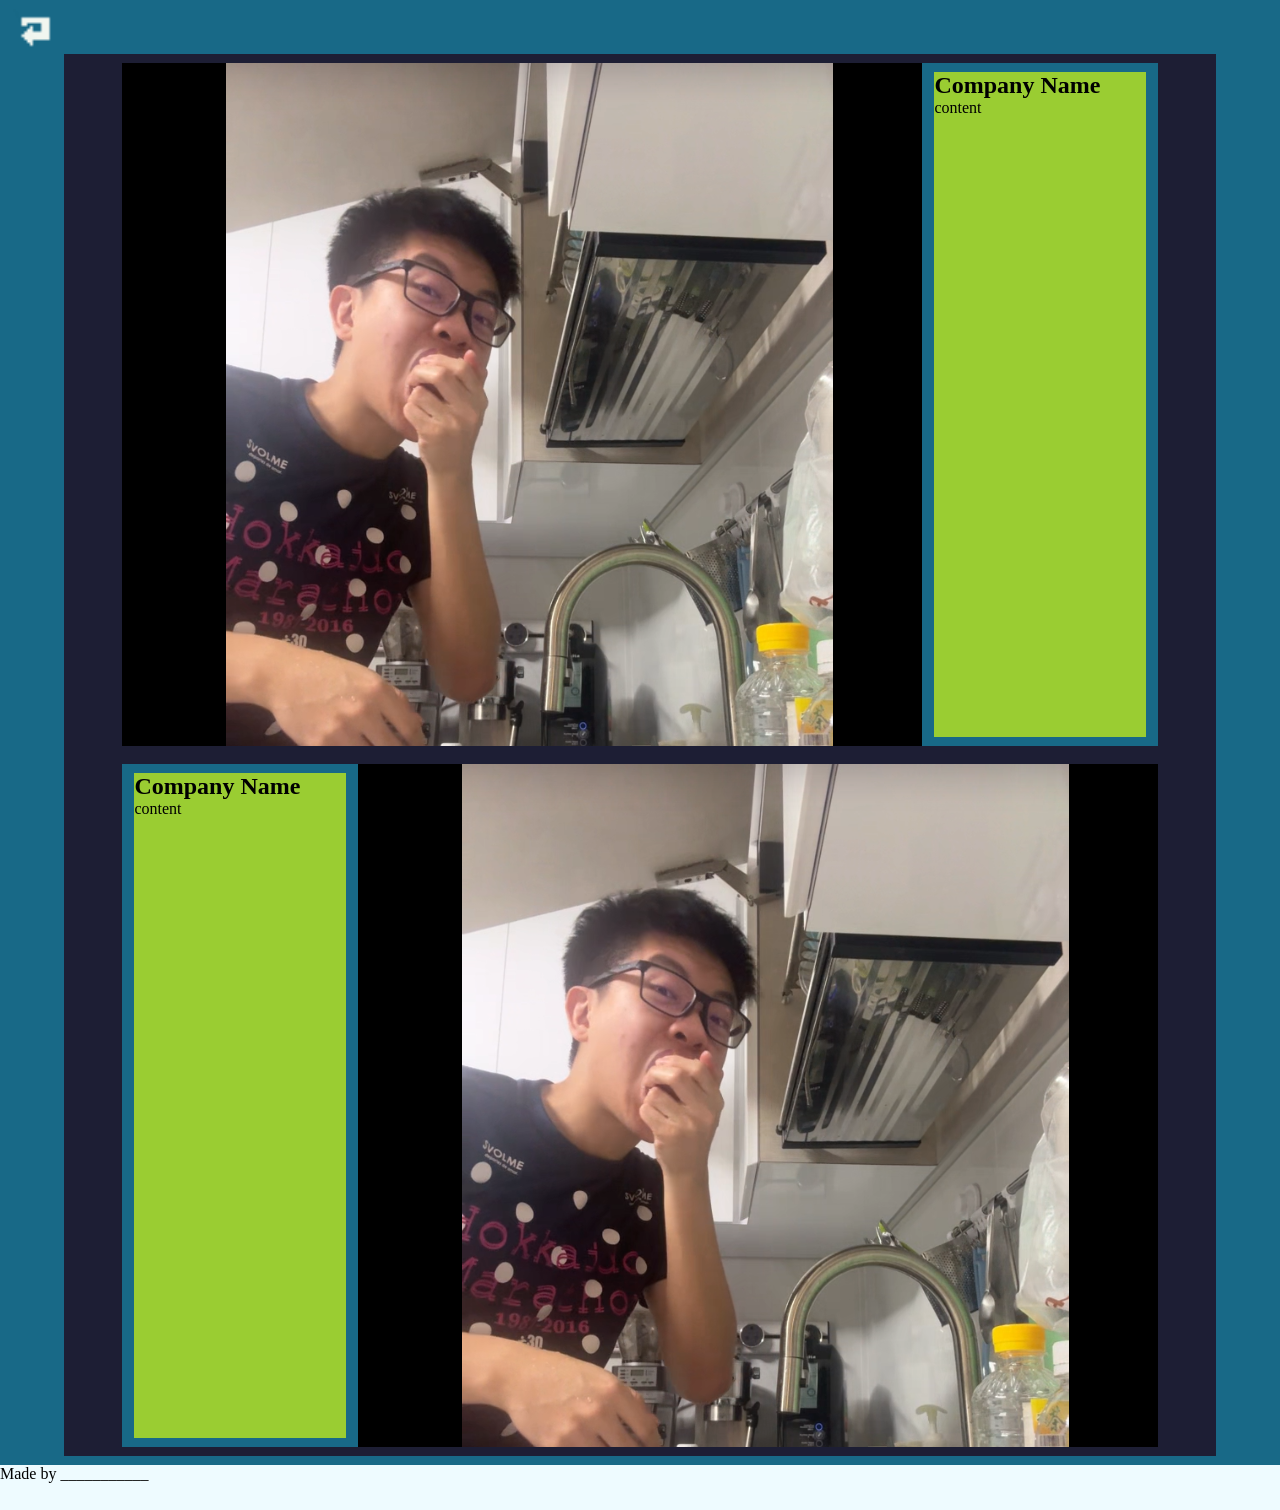
==== company.html @ c3ad6f55 "Add files via upload" ====
<!DOCTYPE html>

<html>

<head>
    <meta charset="UTF-8">
    <meta name="viewport" content="width=device-width, initial-scale=1.0">
    <title>PolyVenture 2026 - Corporate Page</title>
    <link rel="stylesheet" href="/css/style.css">
</head>

<body>

    <header>
        <a href="/yes.html">
            <img src="/img/back.png" class="back-img">
        </a>
    </header>

    <main>
        <div class="companyPage">

            <!--add "left-img" for img to be on the left and "right-img" for it to be on the right-->
            <section class="companyContent left-img">

                <img src="img/kingsleyPeach.png"> <!--picture of company here-->

                <article>
                    <h2>Company Name</h2> <!-- ... ... you dont need a comment to know what to put here-->
                    <p>content</p> <!--content here-->
                </article>

            </section>

            <section class="companyContent right-img">

                <img src="img/kingsleyPeach.png">

                <article>
                    <h2>Company Name</h2>
                    <p>content</p>
                </article>

            </section>

        </div>
    </main>

    <footer>
        <p>Made by ___________</p>
    </footer>

</body>

</html>
---- css/style.css ----
* {
    box-sizing: border-box;
    padding: 0;
    margin: 0;
}

header {
    background: #186987;
    height: 5vh;
}

main {
    display: flex;

    align-items: center;
    justify-content: space-evenly;
    background: #186987;
}

footer {
    background: #eefbff;
    height: 5vh;
}

main>.mainPage {
    display: flex;
    flex-direction: row;

    background: #186987;

    height: 90vh;

    align-items: center;
    justify-content: space-evenly;
}

main>.mainPage>.title-img {
    flex: 1;

    height: 100%;
    width: auto;
}

main>.mainPage>.title-img img {

    height: 100%;
    width: 100%;

    object-fit: cover;
}

main>.mainPage>.title_buttons {
    flex: 2;

    display: flex;

    flex-direction: column;
    align-items: center;
    justify-content: space-evenly;

    margin: 1vh 1vw;
    background: #6babbc;
    border-radius: 15px;
    border: 15px solid #e7fbff;
}

main>.mainPage>.title_buttons>.title {

    -webkit-text-stroke: 0.1vw #1d1e34;

    color: #ffffff;
    font-size: 5vh;
}

main>.mainPage>.title_buttons>.mainPageButtons {
    flex: 1;

    display: flex;
    flex-direction: row;
    justify-content: space-evenly;

    margin: 1vh 1vw;
    width: 90%;

}

main>.mainPage>.title_buttons>.mainPageButtons>.link_button {
    flex: 1;

    background-color: #186987;
    color: #ffffff;

    border: 0px;

    margin: 1vh 1vw;
    box-shadow: #0f2542;

    text-align: center;
    text-decoration: none;

    font-size: 3vh;

}

main>.companyPage {
    display: flex;
    flex-direction: column;

    height: auto;
    width: 90%;
    align-items: center;
    justify-content: space-evenly;

    background-color: #1d1e34;

    margin: 1vh 1vw;
}

main>.companyPage>.companyContent {
    display: flex;

    width: 90%;

    background-color: #186987;

    border: 10px;
    border-color: #ffffff;

    margin: 1vh 1vw;
}

main>.companyPage>.left-img {
    flex-direction: row;

}

main>.companyPage>.right-img {
    flex-direction: row-reverse;
}

main>.companyPage>.companyContent>.left-side-img {
    flex: 1;

    background: blanchedalmond;
}

main>.companyPage>.companyContent>img {
    flex: 1;

    background: blanchedalmond;
}

main>.companyPage>.companyContent>article {
    flex: 4;

    margin: 1vh 1vw;
    background: yellowgreen;
}

.large-img {
    width: 100%;
    height: auto;
    margin-top: 1%;
    margin-bottom: 1%;
}

.back-img {

    height: 100%;
    margin: 1vh 1vw;

}
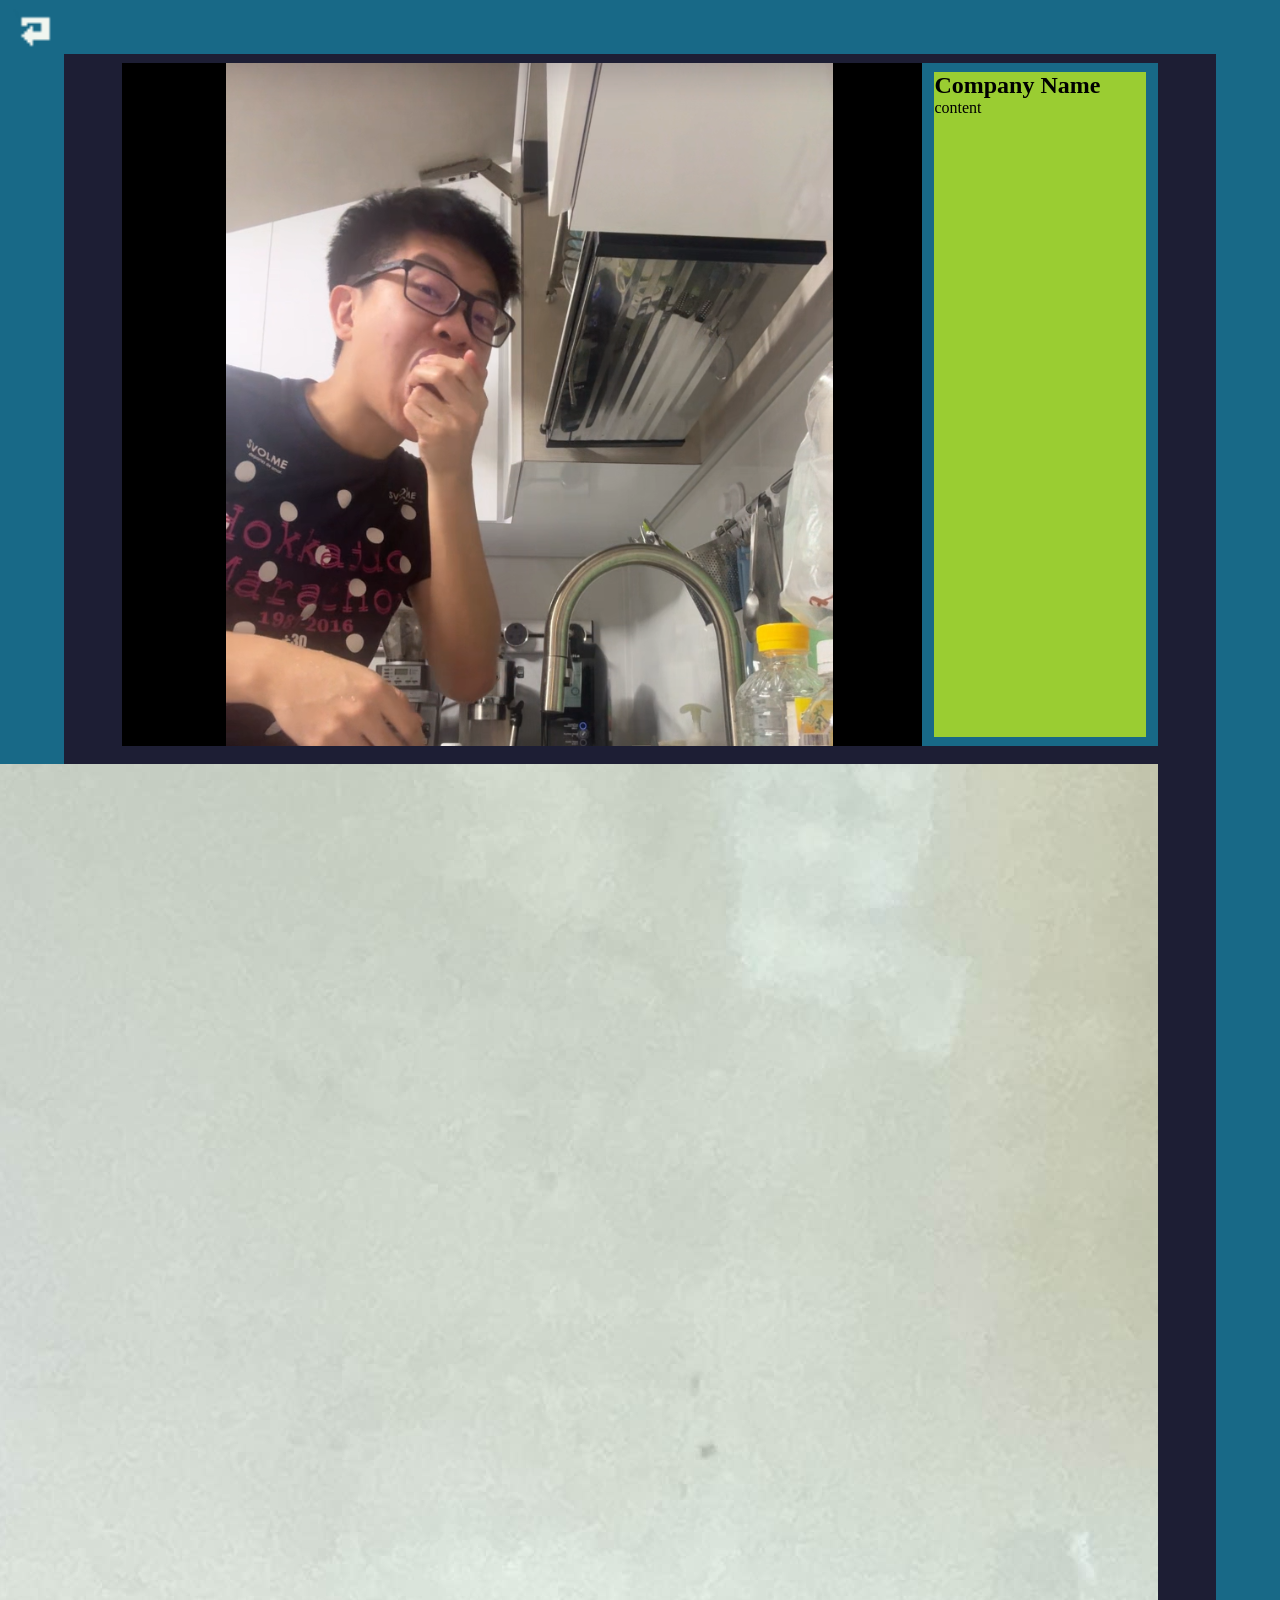
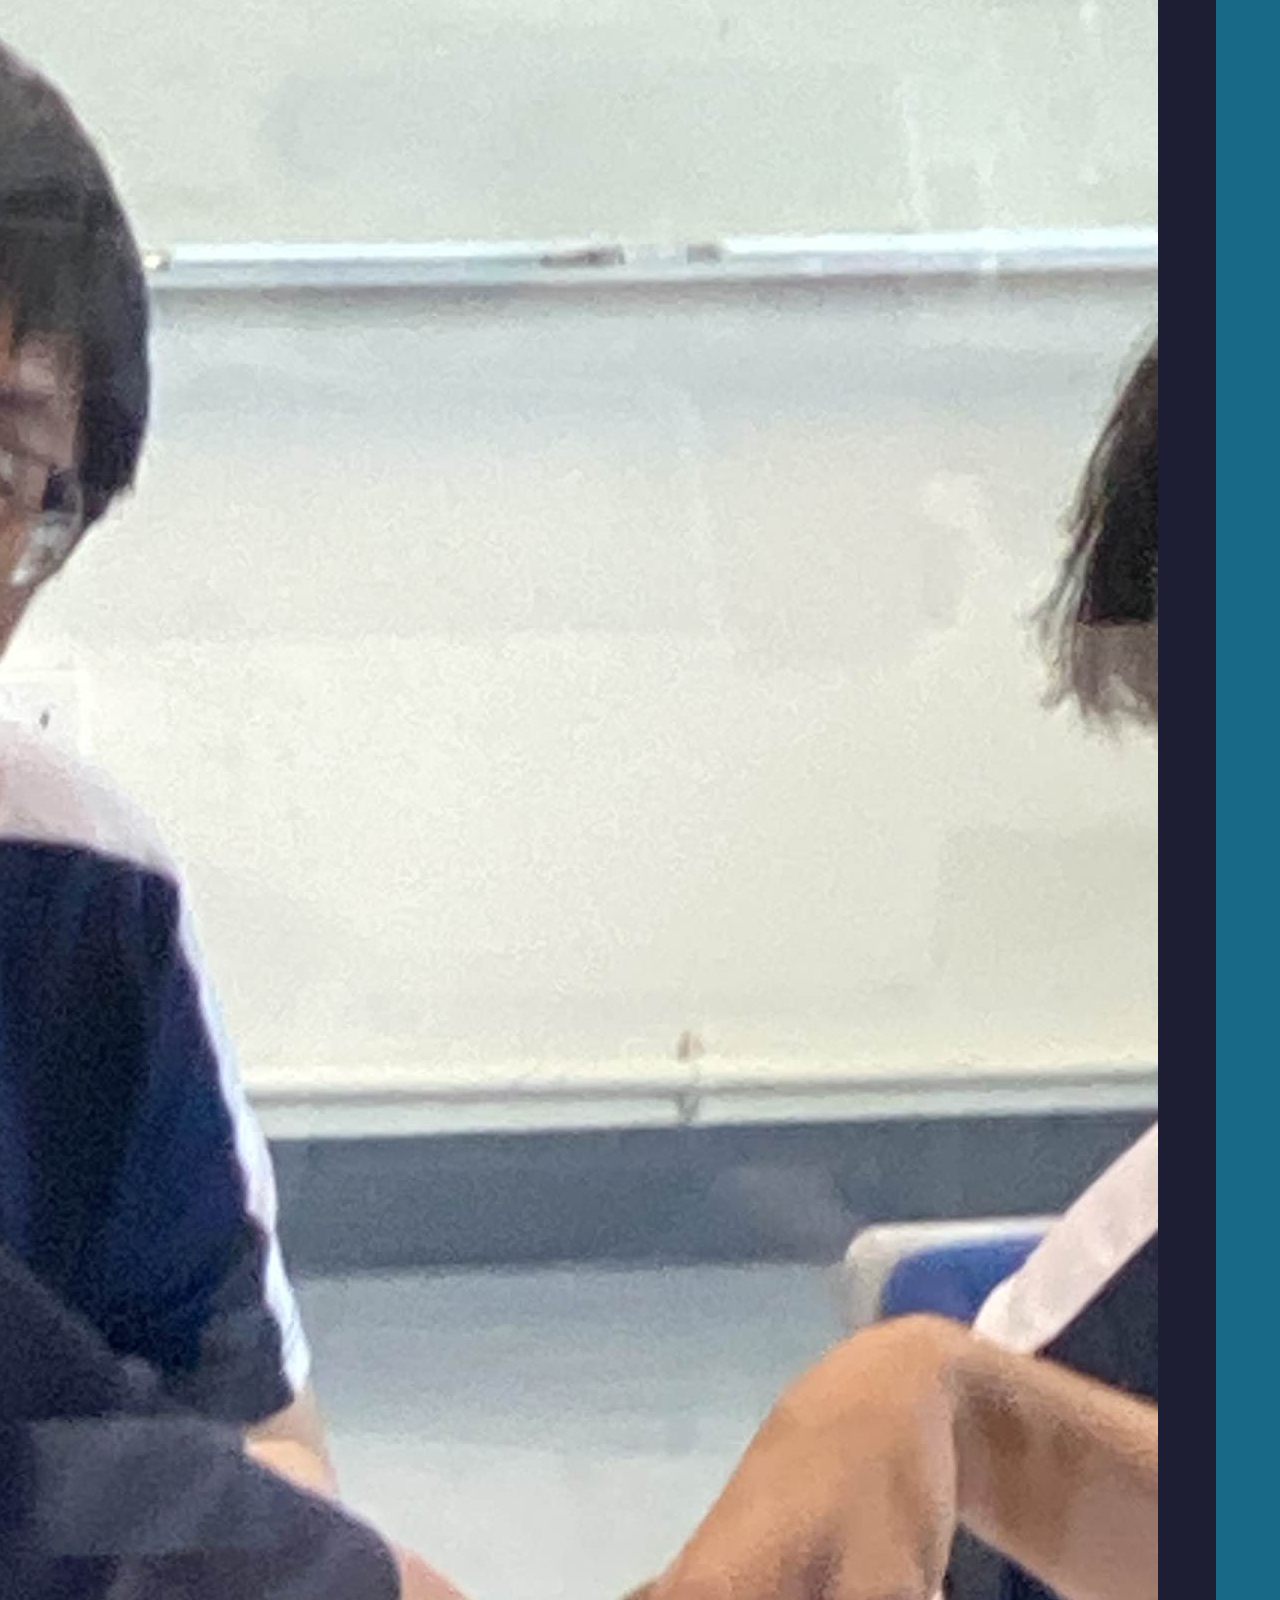
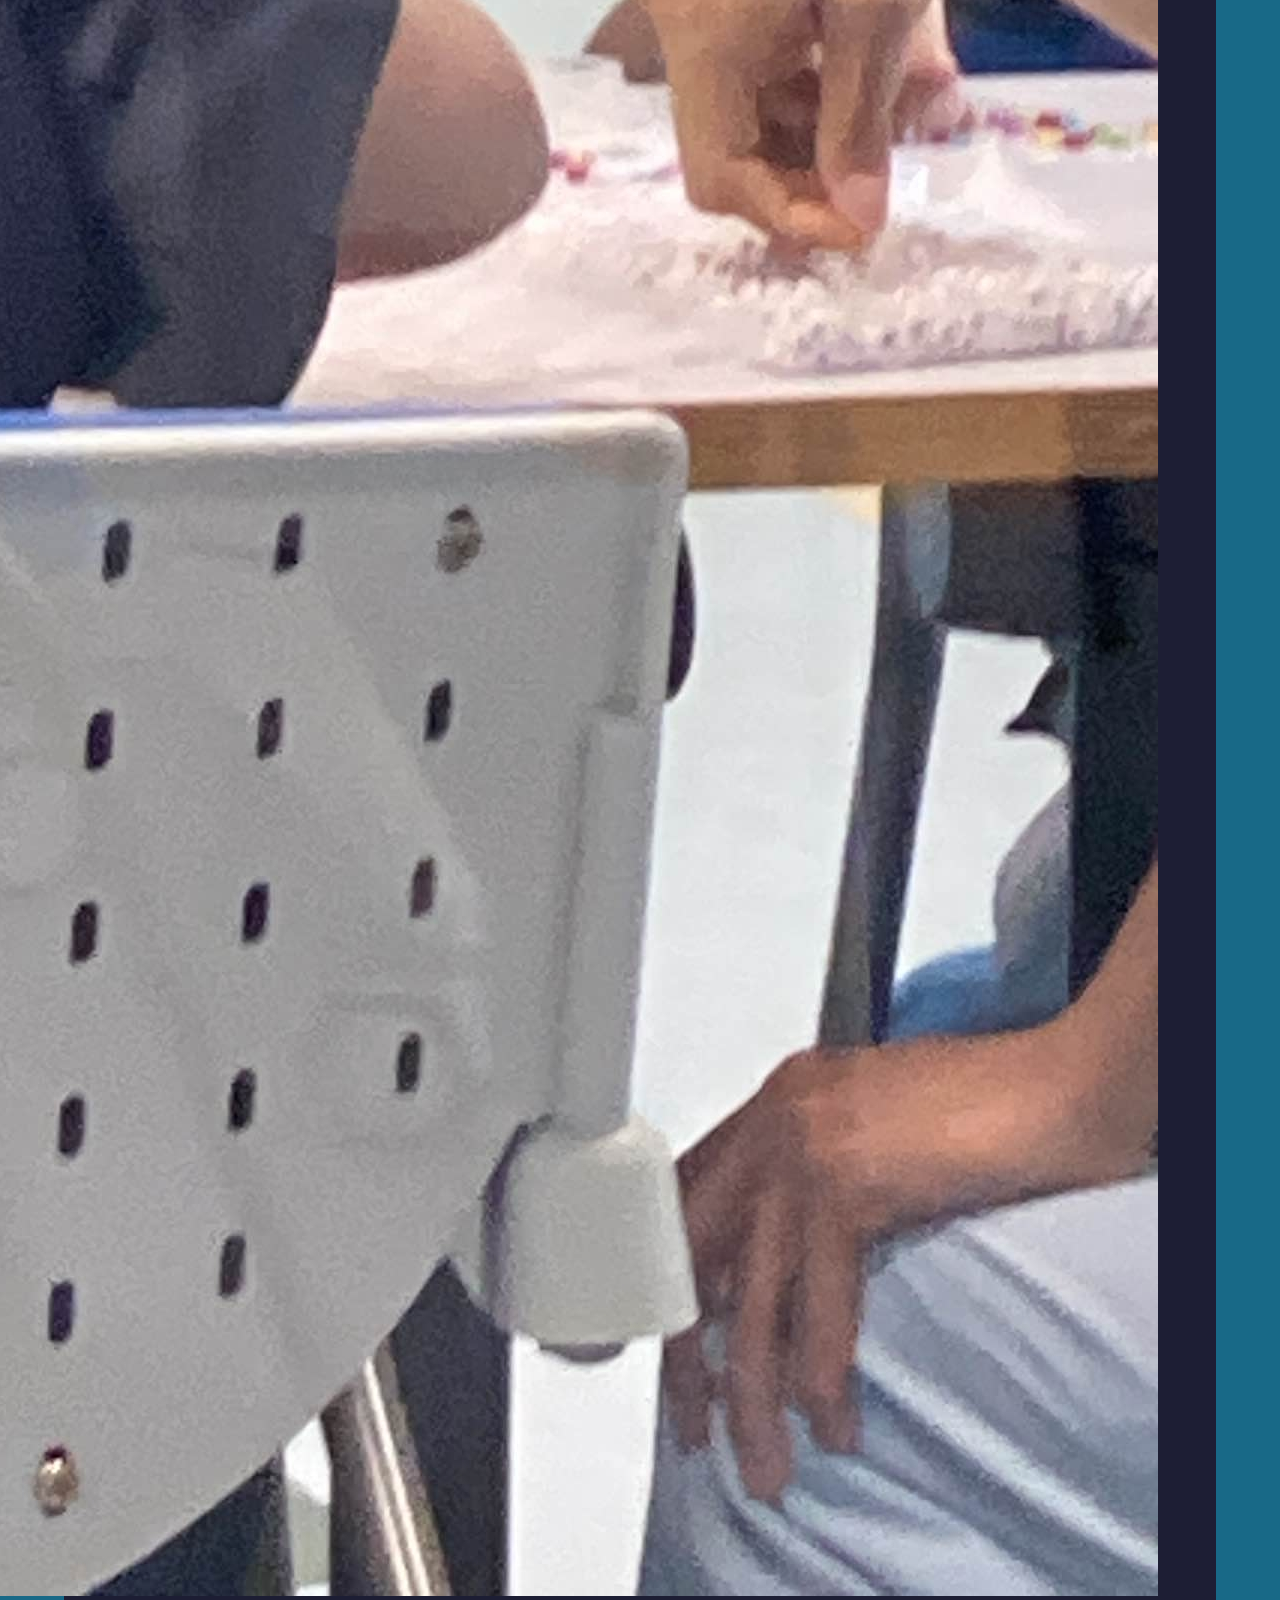
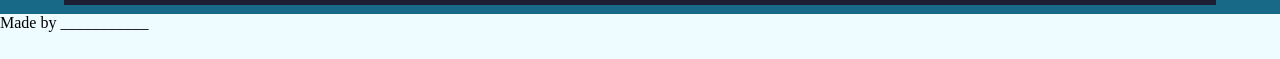
==== commit dc6136de: "fixing" ====
--- a/company.html
+++ b/company.html
@@ -34,7 +34,7 @@
 
             <section class="companyContent right-img">
 
-                <img src="img/kingsleyPeach.png">
+                <img src="img/ProGodLegenddddd.jpg">
 
                 <article>
                     <h2>Company Name</h2>
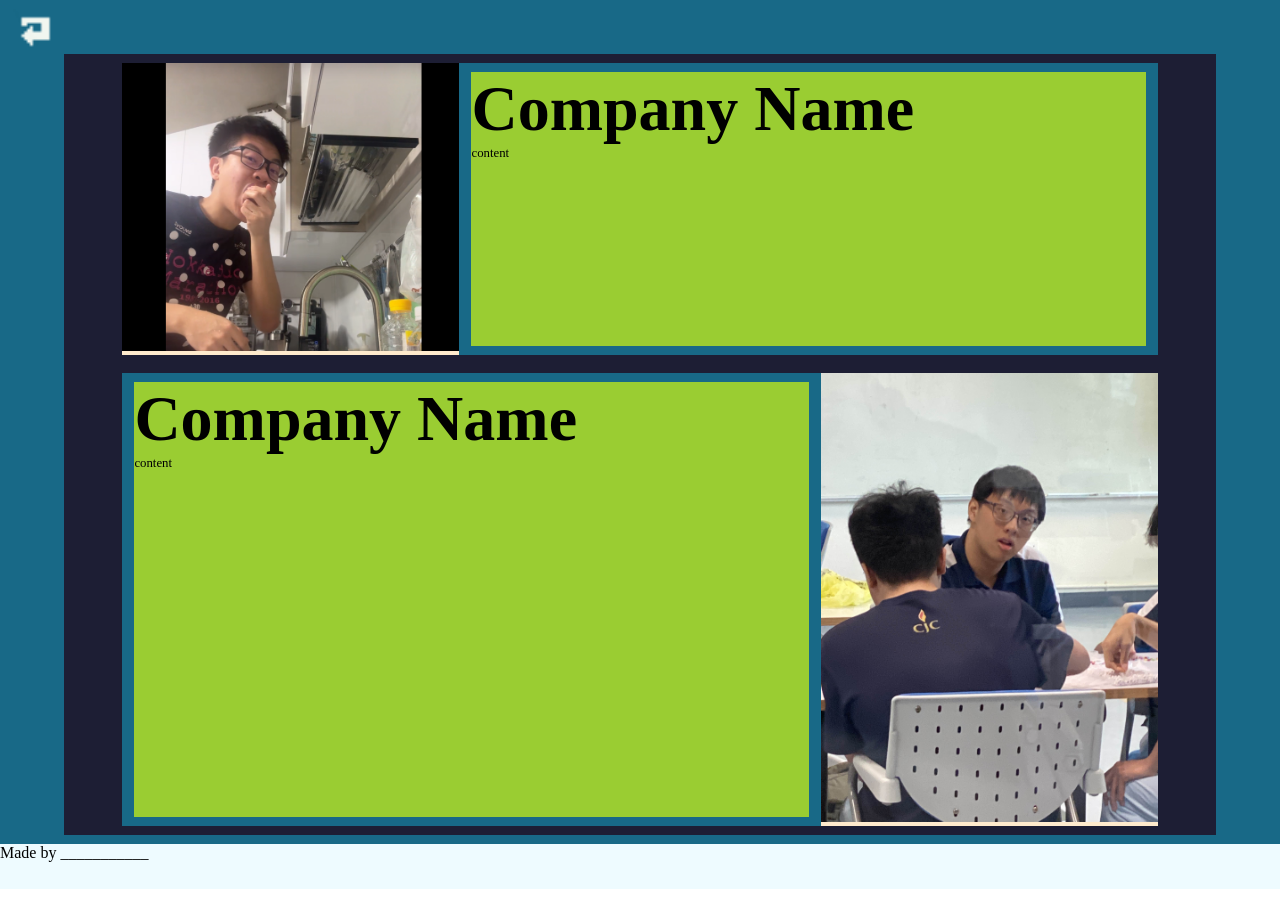
==== commit 7b2ea760: "ok company page base done" ====
--- a/company.html
+++ b/company.html
@@ -6,14 +6,14 @@
     <meta charset="UTF-8">
     <meta name="viewport" content="width=device-width, initial-scale=1.0">
     <title>PolyVenture 2026 - Corporate Page</title>
-    <link rel="stylesheet" href="/css/style.css">
+    <link rel="stylesheet" href="./css/style.css">
 </head>
 
 <body>
 
     <header>
-        <a href="/yes.html">
-            <img src="/img/back.png" class="back-img">
+        <a href="./index.html">
+            <img src="./img/back.png" class="back-img">
         </a>
     </header>
 
@@ -21,9 +21,11 @@
         <div class="companyPage">
 
             <!--add "left-img" for img to be on the left and "right-img" for it to be on the right-->
-            <section class="companyContent left-img">
+            <section class="companyContent left-img" class="large-img">
 
-                <img src="img/kingsleyPeach.png"> <!--picture of company here-->
+                <div class="img-container">
+                    <img src="./img/kingsleyPeach.png"> <!--picture of company here-->
+                </div>
 
                 <article>
                     <h2>Company Name</h2> <!-- ... ... you dont need a comment to know what to put here-->
@@ -34,7 +36,9 @@
 
             <section class="companyContent right-img">
 
-                <img src="img/ProGodLegenddddd.jpg">
+                <div class="img-container">
+                    <img src="./img/ProGodLegenddddd.jpg" class="large-img">
+                </div>
 
                 <article>
                     <h2>Company Name</h2>
--- a/css/style.css
+++ b/css/style.css
@@ -118,6 +118,7 @@
 
 main>.companyPage>.companyContent {
     display: flex;
+    flex-direction: row;
 
     width: 90%;
 
@@ -129,39 +130,50 @@
     margin: 1vh 1vw;
 }
 
-main>.companyPage>.left-img {
-    flex-direction: row;
-
-}
-
 main>.companyPage>.right-img {
     flex-direction: row-reverse;
 }
 
-main>.companyPage>.companyContent>.left-side-img {
+main>.companyPage>.left-img {
+    flex-direction: row;
+}
+
+main>.companyPage>.companyContent>.img-container {
     flex: 1;
 
     background: blanchedalmond;
 }
 
-main>.companyPage>.companyContent>img {
+main>.companyPage>.companyContent>.img-comtainer img {
     flex: 1;
-
+    object-fit: cover;
     background: blanchedalmond;
 }
 
+
 main>.companyPage>.companyContent>article {
-    flex: 4;
+    flex: 2;
 
     margin: 1vh 1vw;
     background: yellowgreen;
 }
 
+main>.companyPage>.companyContent>article h2 {
+    font-size: 5vw;
+}
+
+main>.companyPage>.companyContent>article p {
+    font-size: 1vw;
+
+}
+
+img {
+    max-width: 100%;
+}
+
 .large-img {
     width: 100%;
     height: auto;
-    margin-top: 1%;
-    margin-bottom: 1%;
 }
 
 .back-img {
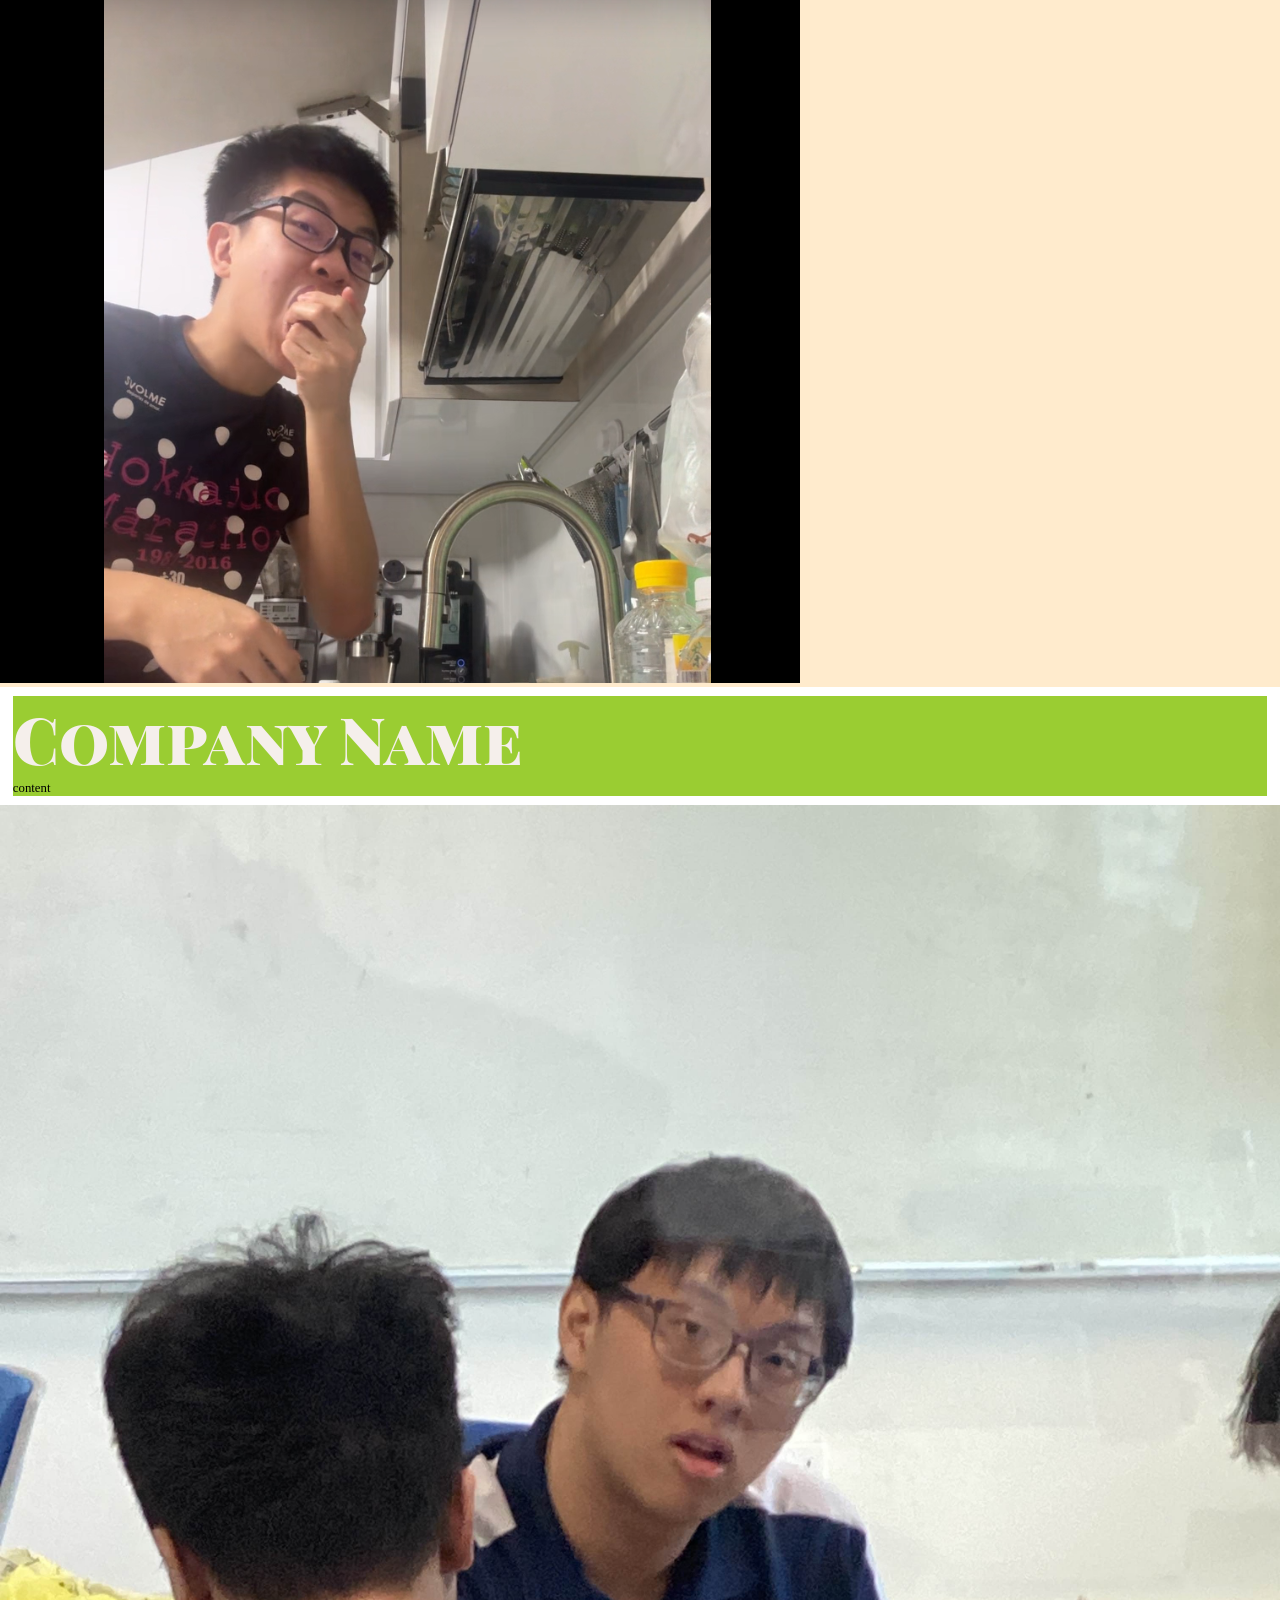
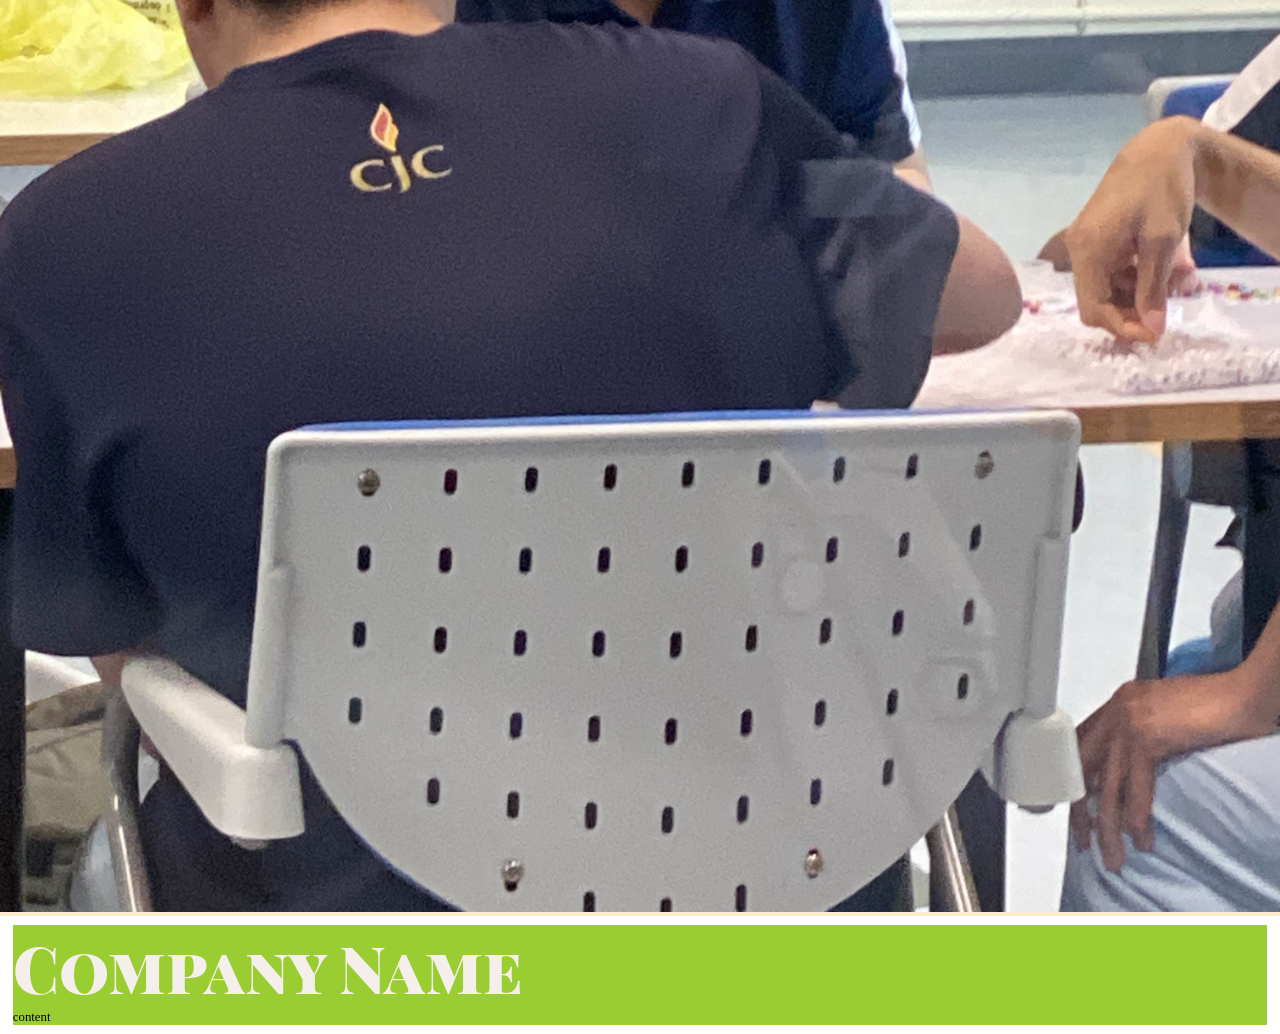
==== commit 5ddec6b5: "???" ====
--- a/company.html
+++ b/company.html
@@ -10,13 +10,6 @@
 </head>
 
 <body>
-
-    <header>
-        <a href="./index.html">
-            <img src="./img/back.png" class="back-img">
-        </a>
-    </header>
-
     <main>
         <div class="companyPage">
 
@@ -50,10 +43,6 @@
         </div>
     </main>
 
-    <footer>
-        <p>Made by ___________</p>
-    </footer>
-
 </body>
 
 </html>
--- a/css/style.css
+++ b/css/style.css
@@ -1,174 +1,233 @@
+/*=======================
+         fonts
+=======================*/
+/* for header texts */
+@font-face {
+    font-family: Playfair_font;
+    src: url("../font/PlayfairDisplaySC-Black.woff");
+}
+/* for basic normal texts */
+@font-face {
+    font-family: LexendExa_font;
+    src: url("../font/LexendExa-VariableFont_wght.woff");
+}
+
+
+
+/*=======================
+        elements
+=======================*/
 * {
     box-sizing: border-box;
     padding: 0;
     margin: 0;
 }
 
+img {
+    max-width: 100%;
+}
+
+a {
+  text-decoration: none;
+  color:#f5efeb;
+  font-family: LexendExa_Font;
+}
+
+h1, h2{
+    font-family: Playfair_font;
+    color:#f5efeb;
+}
+
+
+/*=======================
+        header
+=======================*/
 header {
-    background: #186987;
-    height: 5vh;
-}
-
-main {
-    display: flex;
-
-    align-items: center;
-    justify-content: space-evenly;
-    background: #186987;
-}
-
+    background: #2f4156;
+    min-height: 5vh;
+    display: grid;
+    grid-template-columns: 3fr 3fr;
+    padding: 1vh 1vw;
+}
+
+header>div:nth-of-type(1)>a{
+    display: flex;
+    align-items: center;
+}
+
+header>div:nth-last-of-type(1){
+    display: grid;
+    grid-template-columns: repeat(3,1fr);
+    column-gap: 2vw;
+    align-items: center;
+}
+
+header img{
+    height: 6.5vh;
+}
+
+
+/*============================
+            footer  
+=============================*/
 footer {
-    background: #eefbff;
-    height: 5vh;
-}
-
-main>.mainPage {
-    display: flex;
-    flex-direction: row;
-
-    background: #186987;
-
-    height: 90vh;
-
-    align-items: center;
-    justify-content: space-evenly;
-}
-
-main>.mainPage>.title-img {
-    flex: 1;
-
-    height: 100%;
-    width: auto;
-}
-
-main>.mainPage>.title-img img {
-
-    height: 100%;
-    width: 100%;
-
-    object-fit: cover;
-}
-
-main>.mainPage>.title_buttons {
-    flex: 2;
-
-    display: flex;
-
+    background: #2f4156;
+    display: grid;
+    grid-template-columns: repeat(3, auto);
+    grid-template-rows: repeat(2,auto);
+    padding: 0.5vh 1vw;
+}
+
+footer *{
+    text-align: left;
+    color:#f5efeb;
+    font-family: LexendExa_Font;
+    padding: 0.5vh 0vw;
+}
+
+footer img{
+    height:15vh;
+}
+
+footer h6{
+    text-align: center;
+    font-family: Playfair_Font;
+}
+
+footer h4>u{
+    font-family: Playfair_Font;
+}
+
+footer p, footer a{
+    font-size: 0.75vw;
+    padding: 0.5vh 0vw;
+}
+footer>a{
+    grid-column: 1;
+    grid-row: 1;
+    justify-content : center;
+    display: flex;
+    place-items: end;
+    padding: 4vh 1vw;
+}
+
+
+footer div{
+    padding:1vw 1vh;
+    grid-row: 1 / span 2;
+}
+
+footer nav{
+    display: flex;
     flex-direction: column;
-    align-items: center;
-    justify-content: space-evenly;
-
-    margin: 1vh 1vw;
-    background: #6babbc;
-    border-radius: 15px;
-    border: 15px solid #e7fbff;
-}
-
-main>.mainPage>.title_buttons>.title {
-
-    -webkit-text-stroke: 0.1vw #1d1e34;
-
-    color: #ffffff;
-    font-size: 5vh;
-}
-
-main>.mainPage>.title_buttons>.mainPageButtons {
-    flex: 1;
-
-    display: flex;
-    flex-direction: row;
-    justify-content: space-evenly;
-
-    margin: 1vh 1vw;
-    width: 90%;
-
-}
-
-main>.mainPage>.title_buttons>.mainPageButtons>.link_button {
-    flex: 1;
-
-    background-color: #186987;
-    color: #ffffff;
-
-    border: 0px;
-
-    margin: 1vh 1vw;
-    box-shadow: #0f2542;
-
+    row-gap: 1vh;
+}
+
+/*=======================
+        main pg
+=======================*/
+.mainPage {
+    display: grid;
+    background-color: #c8d9e6;
+    background-image: url('../img/pic_1.jpg');
+    background-position: right;
+    background-repeat: no-repeat;
+    background-size: auto 100vh;
+    min-height: 90vh;
+    
+    grid-template-rows: 3fr 1fr;
+    grid-template-columns: 2fr 1fr;
+    padding: 5vh 3.5vw;
+}
+
+.mainPage h1{
+    color:#2f4156;
+    font-size: 8.5vw;
+}
+
+.mainPageButtons{
+    grid-row: 2;
+    grid-column: 1;
+    display: grid;
+    grid-template-columns: 1fr 1fr;
+    grid-template-rows: 1fr 1fr;
+    align-items: center;
+    column-gap:2vw;
+}
+
+.mainPageButtons>a {
+    background-color: #2f4156;
+    color: #f5efeb;
     text-align: center;
     text-decoration: none;
-
     font-size: 3vh;
-
-}
-
-main>.companyPage {
+    min-width: 27vw;
+    justify-content: center; 
+    align-content: center;
+    padding: 2vh 1vw;
+    border-radius: 16px;
+}
+
+.mainPageButtons>a:nth-last-of-type(1){
+    grid-column: 1/span 2;
+    justify-self: center;
+}
+
+/*=======================
+        company pg
+=======================*/
+.gamingPg, .ecoPg, .techPg{
     display: flex;
     flex-direction: column;
-
     height: auto;
     width: 90%;
     align-items: center;
     justify-content: space-evenly;
-
     background-color: #1d1e34;
-
-    margin: 1vh 1vw;
-}
-
-main>.companyPage>.companyContent {
+    margin: 1vh 1vw;
+}
+
+.gamingPg> .companyContent, .ecoPg> .companyContent, .techPg> .companyContent {
     display: flex;
     flex-direction: row;
-
     width: 90%;
-
     background-color: #186987;
-
     border: 10px;
     border-color: #ffffff;
-
-    margin: 1vh 1vw;
-}
-
-main>.companyPage>.right-img {
+    margin: 1vh 1vw;
+}
+
+.right-img {
     flex-direction: row-reverse;
 }
 
-main>.companyPage>.left-img {
+.left-img {
     flex-direction: row;
 }
 
-main>.companyPage>.companyContent>.img-container {
+.img-container {
     flex: 1;
-
     background: blanchedalmond;
 }
-
-main>.companyPage>.companyContent>.img-comtainer img {
+.img-comtainer img {
     flex: 1;
     object-fit: cover;
     background: blanchedalmond;
 }
 
 
-main>.companyPage>.companyContent>article {
+.companyContent>article {
     flex: 2;
-
     margin: 1vh 1vw;
     background: yellowgreen;
 }
 
-main>.companyPage>.companyContent>article h2 {
+.companyContent>article h2 {
     font-size: 5vw;
 }
 
-main>.companyPage>.companyContent>article p {
+.companyContent>article p {
     font-size: 1vw;
-
-}
-
-img {
-    max-width: 100%;
 }
 
 .large-img {
@@ -177,8 +236,6 @@
 }
 
 .back-img {
-
     height: 100%;
     margin: 1vh 1vw;
-
-}+}
